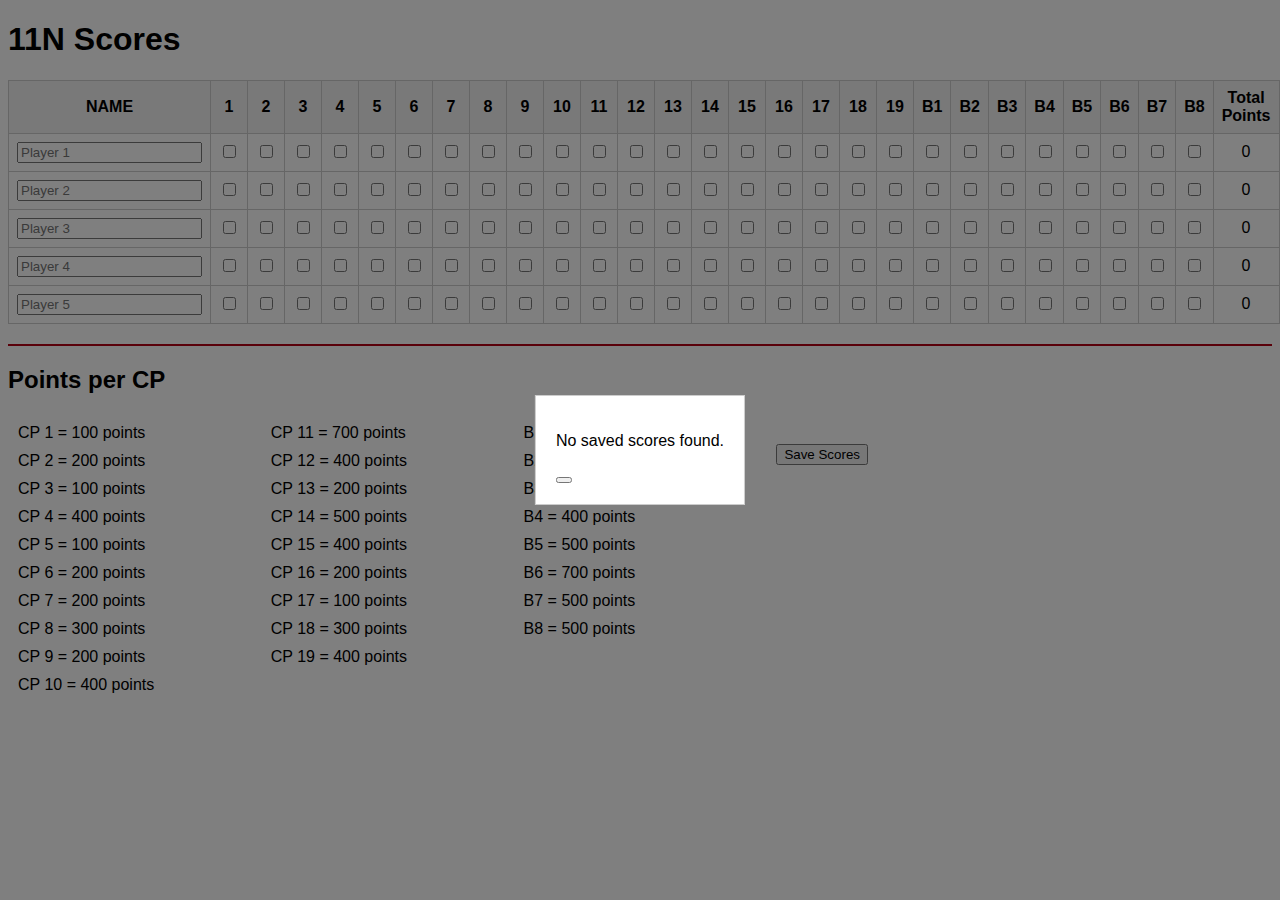
==== 11N-Score-Sheet.html @ bc739979 "initial commit" ====
<!DOCTYPE html>
<html lang="en">
<head>
    <meta charset="UTF-8">
    <meta name="viewport" content="width=device-width, initial-scale=1.0">
    <title>11N Score Sheet</title>

    <link rel="preconnect" href="https://fonts.googleapis.com">
    <link rel="preconnect" href="https://fonts.gstatic.com" crossorigin>
    <link href="https://fonts.googleapis.com/css2?family=Inter:ital,opsz,wght@0,14..32,100..900;1,14..32,100..900&family=Space+Grotesk:wght@300..700&display=swap" rel="stylesheet">
    <link rel="stylesheet" href="main.css">
    <style>
        
    </style>
</head>
<body>
    <div id="modal" style="display:none; position:fixed; top:50%; left:50%; transform:translate(-50%, -50%); background:#fff; border:1px solid #ccc; padding:20px; z-index:1000;">
        <p id="modal-message"></p>
        <button onclick="closeModal()"></button>
    </div>
    <div id="overlay" style="display:none; position:fixed; top:0; left:0; width:100%; height:100%; background:rgba(0,0,0,0.5); z-index:999;"></div>
<h1>11N Scores</h1>
<table>
    <thead>
        <tr>
            <th>NAME</th>
            <th>1</th>
            <th>2</th>
            <th>3</th>
            <th>4</th>
            <th>5</th>
            <th>6</th>
            <th>7</th>
            <th>8</th>
            <th>9</th>
            <th>10</th>
            <th>11</th>
            <th>12</th>
            <th>13</th>
            <th>14</th>
            <th>15</th>
            <th>16</th>
            <th>17</th>
            <th>18</th>
            <th>19</th>
            <th>B1</th>
            <th>B2</th>
            <th>B3</th>
            <th>B4</th>
            <th>B5</th>
            <th>B6</th>
            <th>B7</th>
            <th>B8</th>
            <th>Total Points</th>
        </tr>
    </thead>
    <tbody>
        <tr>
            <td><input type="text" class="player-name" placeholder="Player 1"></td>
            <td><input type="checkbox" onclick="calculateTotal(this, 100, 1)"></td>
            <td><input type="checkbox" onclick="calculateTotal(this, 200, 1)"></td>
            <td><input type="checkbox" onclick="calculateTotal(this, 100, 1)"></td>
            <td><input type="checkbox" onclick="calculateTotal(this, 400, 1)"></td>
            <td><input type="checkbox" onclick="calculateTotal(this, 100, 1)"></td>
            <td><input type="checkbox" onclick="calculateTotal(this, 200, 1)"></td>
            <td><input type="checkbox" onclick="calculateTotal(this, 200, 1)"></td>
            <td><input type="checkbox" onclick="calculateTotal(this, 300, 1)"></td>
            <td><input type="checkbox" onclick="calculateTotal(this, 200, 1)"></td>
            <td><input type="checkbox" onclick="calculateTotal(this, 400, 1)"></td>
            <td><input type="checkbox" onclick="calculateTotal(this, 700, 1)"></td>
            <td><input type="checkbox" onclick="calculateTotal(this, 400, 1)"></td>
            <td><input type="checkbox" onclick="calculateTotal(this, 200, 1)"></td>
            <td><input type="checkbox" onclick="calculateTotal(this, 500, 1)"></td>
            <td><input type="checkbox" onclick="calculateTotal(this, 400, 1)"></td>
            <td><input type="checkbox" onclick="calculateTotal(this, 200, 1)"></td>
            <td><input type="checkbox" onclick="calculateTotal(this, 100, 1)"></td>
            <td><input type="checkbox" onclick="calculateTotal(this, 300, 1)"></td>
            <td><input type="checkbox" onclick="calculateTotal(this, 400, 1)"></td>
            <td><input type="checkbox" onclick="calculateTotal(this, 300, 1)"></td>
            <td><input type="checkbox" onclick="calculateTotal(this, 500, 1)"></td>
            <td><input type="checkbox" onclick="calculateTotal(this, 500, 1)"></td>
            <td><input type="checkbox" onclick="calculateTotal(this, 400, 1)"></td>
            <td><input type="checkbox" onclick="calculateTotal(this, 500, 1)"></td>
            <td><input type="checkbox" onclick="calculateTotal(this, 700, 1)"></td>
            <td><input type="checkbox" onclick="calculateTotal(this, 500, 1)"></td>
            <td><input type="checkbox" onclick="calculateTotal(this, 500, 1)"></td>
            <td class="total" id="total-1">0</td>
        </tr>
        <tr>
            <td><input type="text"  class="player-name"placeholder="Player 2"></td>
            <td><input type="checkbox" onclick="calculateTotal(this, 100, 2)"></td>
            <td><input type="checkbox" onclick="calculateTotal(this, 200, 2)"></td>
            <td><input type="checkbox" onclick="calculateTotal(this, 100, 2)"></td>
            <td><input type="checkbox" onclick="calculateTotal(this, 400, 2)"></td>
            <td><input type="checkbox" onclick="calculateTotal(this, 100, 2)"></td>
            <td><input type="checkbox" onclick="calculateTotal(this, 200, 2)"></td>
            <td><input type="checkbox" onclick="calculateTotal(this, 200, 2)"></td>
            <td><input type="checkbox" onclick="calculateTotal(this, 300, 2)"></td>
            <td><input type="checkbox" onclick="calculateTotal(this, 200, 2)"></td>
            <td><input type="checkbox" onclick="calculateTotal(this, 400, 2)"></td>
            <td><input type="checkbox" onclick="calculateTotal(this, 700, 2)"></td>
            <td><input type="checkbox" onclick="calculateTotal(this, 400, 2)"></td>
            <td><input type="checkbox" onclick="calculateTotal(this, 200, 2)"></td>
            <td><input type="checkbox" onclick="calculateTotal(this, 500, 2)"></td>
            <td><input type="checkbox" onclick="calculateTotal(this, 400, 2)"></td>
            <td><input type="checkbox" onclick="calculateTotal(this, 200, 2)"></td>
            <td><input type="checkbox" onclick="calculateTotal(this, 100, 2)"></td>
            <td><input type="checkbox" onclick="calculateTotal(this, 300, 2)"></td>
            <td><input type="checkbox" onclick="calculateTotal(this, 400, 2)"></td>
            <td><input type="checkbox" onclick="calculateTotal(this, 300, 2)"></td>
            <td><input type="checkbox" onclick="calculateTotal(this, 500, 2)"></td>
            <td><input type="checkbox" onclick="calculateTotal(this, 500, 2)"></td>
            <td><input type="checkbox" onclick="calculateTotal(this, 400, 2)"></td>
            <td><input type="checkbox" onclick="calculateTotal(this, 500, 2)"></td>
            <td><input type="checkbox" onclick="calculateTotal(this, 700, 2)"></td>
            <td><input type="checkbox" onclick="calculateTotal(this, 500, 2)"></td>
            <td><input type="checkbox" onclick="calculateTotal(this, 500, 2)"></td>
            <td class="total" id="total-2">0</td>
        </tr>
        <tr>
            <td><input type="text"  class="player-name"placeholder="Player 3"></td>
            <td><input type="checkbox" onclick="calculateTotal(this, 100, 3)"></td>
            <td><input type="checkbox" onclick="calculateTotal(this, 200, 3)"></td>
            <td><input type="checkbox" onclick="calculateTotal(this, 100, 3)"></td>
            <td><input type="checkbox" onclick="calculateTotal(this, 400, 3)"></td>
            <td><input type="checkbox" onclick="calculateTotal(this, 100, 3)"></td>
            <td><input type="checkbox" onclick="calculateTotal(this, 200, 3)"></td>
            <td><input type="checkbox" onclick="calculateTotal(this, 200, 3)"></td>
            <td><input type="checkbox" onclick="calculateTotal(this, 300, 3)"></td>
            <td><input type="checkbox" onclick="calculateTotal(this, 200, 3)"></td>
            <td><input type="checkbox" onclick="calculateTotal(this, 400, 3)"></td>
            <td><input type="checkbox" onclick="calculateTotal(this, 700, 3)"></td>
            <td><input type="checkbox" onclick="calculateTotal(this, 400, 3)"></td>
            <td><input type="checkbox" onclick="calculateTotal(this, 200, 3)"></td>
            <td><input type="checkbox" onclick="calculateTotal(this, 500, 3)"></td>
            <td><input type="checkbox" onclick="calculateTotal(this, 400, 3)"></td>
            <td><input type="checkbox" onclick="calculateTotal(this, 200, 3)"></td>
            <td><input type="checkbox" onclick="calculateTotal(this, 100, 3)"></td>
            <td><input type="checkbox" onclick="calculateTotal(this, 300, 3)"></td>
            <td><input type="checkbox" onclick="calculateTotal(this, 400, 3)"></td>
            <td><input type="checkbox" onclick="calculateTotal(this, 300, 3)"></td>
            <td><input type="checkbox" onclick="calculateTotal(this, 500, 3)"></td>
            <td><input type="checkbox" onclick="calculateTotal(this, 500, 3)"></td>
            <td><input type="checkbox" onclick="calculateTotal(this, 400, 3)"></td>
            <td><input type="checkbox" onclick="calculateTotal(this, 500, 3)"></td>
            <td><input type="checkbox" onclick="calculateTotal(this, 700, 3)"></td>
            <td><input type="checkbox" onclick="calculateTotal(this, 500, 3)"></td>
            <td><input type="checkbox" onclick="calculateTotal(this, 500, 3)"></td>
            <td class="total" id="total-3">0</td>
        </tr>
        <tr>
            <td><input type="text"  class="player-name"placeholder="Player 4"></td>
            <td><input type="checkbox" onclick="calculateTotal(this, 100, 4)"></td>
            <td><input type="checkbox" onclick="calculateTotal(this, 200, 4)"></td>
            <td><input type="checkbox" onclick="calculateTotal(this, 100, 4)"></td>
            <td><input type="checkbox" onclick="calculateTotal(this, 400, 4)"></td>
            <td><input type="checkbox" onclick="calculateTotal(this, 100, 4)"></td>
            <td><input type="checkbox" onclick="calculateTotal(this, 200, 4)"></td>
            <td><input type="checkbox" onclick="calculateTotal(this, 200, 4)"></td>
            <td><input type="checkbox" onclick="calculateTotal(this, 300, 4)"></td>
            <td><input type="checkbox" onclick="calculateTotal(this, 200, 4)"></td>
            <td><input type="checkbox" onclick="calculateTotal(this, 400, 4)"></td>
            <td><input type="checkbox" onclick="calculateTotal(this, 700, 4)"></td>
            <td><input type="checkbox" onclick="calculateTotal(this, 400, 4)"></td>
            <td><input type="checkbox" onclick="calculateTotal(this, 200, 4)"></td>
            <td><input type="checkbox" onclick="calculateTotal(this, 500, 4)"></td>
            <td><input type="checkbox" onclick="calculateTotal(this, 400, 4)"></td>
            <td><input type="checkbox" onclick="calculateTotal(this, 200, 4)"></td>
            <td><input type="checkbox" onclick="calculateTotal(this, 100, 4)"></td>
            <td><input type="checkbox" onclick="calculateTotal(this, 300, 4)"></td>
            <td><input type="checkbox" onclick="calculateTotal(this, 400, 4)"></td>
            <td><input type="checkbox" onclick="calculateTotal(this, 300, 4)"></td>
            <td><input type="checkbox" onclick="calculateTotal(this, 500, 4)"></td>
            <td><input type="checkbox" onclick="calculateTotal(this, 500, 4)"></td>
            <td><input type="checkbox" onclick="calculateTotal(this, 400, 4)"></td>
            <td><input type="checkbox" onclick="calculateTotal(this, 500, 4)"></td>
            <td><input type="checkbox" onclick="calculateTotal(this, 700, 4)"></td>
            <td><input type="checkbox" onclick="calculateTotal(this, 500, 4)"></td>
            <td><input type="checkbox" onclick="calculateTotal(this, 500, 4)"></td>
            <td class="total" id="total-4">0</td>
        </tr>
        <tr>
            <td><input type="text"  class="player-name"placeholder="Player 5"></td>
            <td><input type="checkbox" onclick="calculateTotal(this, 100, 5)"></td>
            <td><input type="checkbox" onclick="calculateTotal(this, 200, 5)"></td>
            <td><input type="checkbox" onclick="calculateTotal(this, 100, 5)"></td>
            <td><input type="checkbox" onclick="calculateTotal(this, 400, 5)"></td>
            <td><input type="checkbox" onclick="calculateTotal(this, 100, 5)"></td>
            <td><input type="checkbox" onclick="calculateTotal(this, 200, 5)"></td>
            <td><input type="checkbox" onclick="calculateTotal(this, 200, 5)"></td>
            <td><input type="checkbox" onclick="calculateTotal(this, 300, 5)"></td>
            <td><input type="checkbox" onclick="calculateTotal(this, 200, 5)"></td>
            <td><input type="checkbox" onclick="calculateTotal(this, 400, 5)"></td>
            <td><input type="checkbox" onclick="calculateTotal(this, 700, 5)"></td>
            <td><input type="checkbox" onclick="calculateTotal(this, 400, 5)"></td>
            <td><input type="checkbox" onclick="calculateTotal(this, 200, 5)"></td>
            <td><input type="checkbox" onclick="calculateTotal(this, 500, 5)"></td>
            <td><input type="checkbox" onclick="calculateTotal(this, 400, 5)"></td>
            <td><input type="checkbox" onclick="calculateTotal(this, 200, 5)"></td>
            <td><input type="checkbox" onclick="calculateTotal(this, 100, 5)"></td>
            <td><input type="checkbox" onclick="calculateTotal(this, 300, 5)"></td>
            <td><input type="checkbox" onclick="calculateTotal(this, 400, 5)"></td>
            <td><input type="checkbox" onclick="calculateTotal(this, 300, 5)"></td>
            <td><input type="checkbox" onclick="calculateTotal(this, 500, 5)"></td>
            <td><input type="checkbox" onclick="calculateTotal(this, 500, 5)"></td>
            <td><input type="checkbox" onclick="calculateTotal(this, 400, 5)"></td>
            <td><input type="checkbox" onclick="calculateTotal(this, 500, 5)"></td>
            <td><input type="checkbox" onclick="calculateTotal(this, 700, 5)"></td>
            <td><input type="checkbox" onclick="calculateTotal(this, 500, 5)"></td>
            <td><input type="checkbox" onclick="calculateTotal(this, 500, 5)"></td>
            <td class="total" id="total-5">0</td>
        </tr>
    </tbody>
</table>
<hr>
<section>
<h2>Points per CP</h2>
    <div class="container">
        <div class="column">
            <div class="cp-item">CP 1 = 100 points</div>
            <div class="cp-item">CP 2 = 200 points</div>
            <div class="cp-item">CP 3 = 100 points</div>
            <div class="cp-item">CP 4 = 400 points</div>
            <div class="cp-item">CP 5 = 100 points</div>
            <div class="cp-item">CP 6 = 200 points</div>
            <div class="cp-item">CP 7 = 200 points</div>
            <div class="cp-item">CP 8 = 300 points</div>
            <div class="cp-item">CP 9 = 200 points</div>
            <div class="cp-item">CP 10 = 400 points</div>
        </div>
        <div class="column">
            <div class="cp-item">CP 11 = 700 points</div>
            <div class="cp-item">CP 12 = 400 points</div>
            <div class="cp-item">CP 13 = 200 points</div>
            <div class="cp-item">CP 14 = 500 points</div>
            <div class="cp-item">CP 15 = 400 points</div>
            <div class="cp-item">CP 16 = 200 points</div>
            <div class="cp-item">CP 17 = 100 points</div>
            <div class="cp-item">CP 18 = 300 points</div>
            <div class="cp-item">CP 19 = 400 points</div>
        </div>
        <div class="column">
            <div class="cp-item">B1 = 300 points</div>
            <div class="cp-item">B2 = 500 points</div>
            <div class="cp-item">B3 = 500 points</div>
            <div class="cp-item">B4 = 400 points</div>
            <div class="cp-item">B5 = 500 points</div>
            <div class="cp-item">B6 = 700 points</div>
            <div class="cp-item">B7 = 500 points</div>
            <div class="cp-item">B8 = 500 points</div>
        </div>
        <div class="column">
        <button id="saveBtn" onclick="saveScores()">Save Scores</button>
        </div>
    </div>
</section>

<script>
    function calculateTotal(checkbox, points, player) {
        const totalCell = document.getElementById(`total-${player}`);
        let currentTotal = parseInt(totalCell.innerText);

        if (checkbox.checked) {
            currentTotal += points;
        } else {
            currentTotal -= points;
        }

        totalCell.innerText = currentTotal;
    }
    
    function saveScores() {
    const confirmSave = confirm("Do you want to save the scores?");

    if (confirmSave) {
        const players = [];
        const rows = document.querySelectorAll('tbody tr');

        rows.forEach(row => {
            const playerName = row.querySelector('.player-name').value;
            const totalPoints = row.querySelector('.total').innerText;
            const checkboxes = row.querySelectorAll('input[type="checkbox"]');
            const checkedCPs = Array.from(checkboxes).map(cb => cb.checked);

            players.push({
                name: playerName,
                total: totalPoints,
                checks: checkedCPs
            });
        });

        localStorage.setItem('orienteeringScores', JSON.stringify(players));
        showModal('Save Successful!');
    } else {
        showModal('Save Canceled!');
    }
}

function loadScores() {
    const players = JSON.parse(localStorage.getItem('orienteeringScores'));
    
    if (players) {
        const rows = document.querySelectorAll('tbody tr');

        rows.forEach((row, index) => {
            const player = players[index];
            if (player) {
                row.querySelector('.player-name').value = player.name;
                const totalCell = row.querySelector('.total');

                // Reset to 0 then recalculate
                let totalPoints = 0;

                const checkboxes = row.querySelectorAll('input[type="checkbox"]');
                checkboxes.forEach((checkbox, cbIndex) => {
                    checkbox.checked = player.checks[cbIndex];
                    if (checkbox.checked) {
                        const pointsArray = [100, 200, 100, 400, 100, 200, 200, 300, 200, 400, 700, 400, 200, 500, 400, 200, 100, 300, 400];
                        totalPoints += pointsArray[cbIndex]; // Add corresponding points
                    }
                });

                totalCell.innerText = totalPoints;
            }
        });
        
        showModal('Scores loaded!');
    } else {
        showModal('No saved scores found.'); 
    }
}

function showModal(message) {
    document.getElementById('modal-message').innerText = message; 
    document.getElementById('modal').style.display = 'block';
    document.getElementById('overlay').style.display = 'block';


    setTimeout(closeModal, 900);
}

function closeModal() {
    document.getElementById('modal').style.display = 'none';
    document.getElementById('overlay').style.display = 'none';
}
document.addEventListener('DOMContentLoaded', loadScores);
    </script>

</body>
</html>
---- main.css ----
html {
    font-family: sans-serif;
    font-size: 16px;
}

table {
    width: 100%;
    border-collapse: collapse;
}

th, td {
    border: 1px solid #ccc;
    padding: 8px;
    text-align: center;
}

th {
    background-color: #f2f2f2;
}

hr {
    border: none;
    height: 2px; 
    background-color: #b50314; 
    margin: 20px 0; 
}
section {
    padding: 0px;
}

.container { display: flex; }
.column { width: 20%; padding: 10px; box-sizing: border-box; }
.cp-item { margin-bottom: 10px; 

}

#saveBtn {
    margin-top: 20px;
}
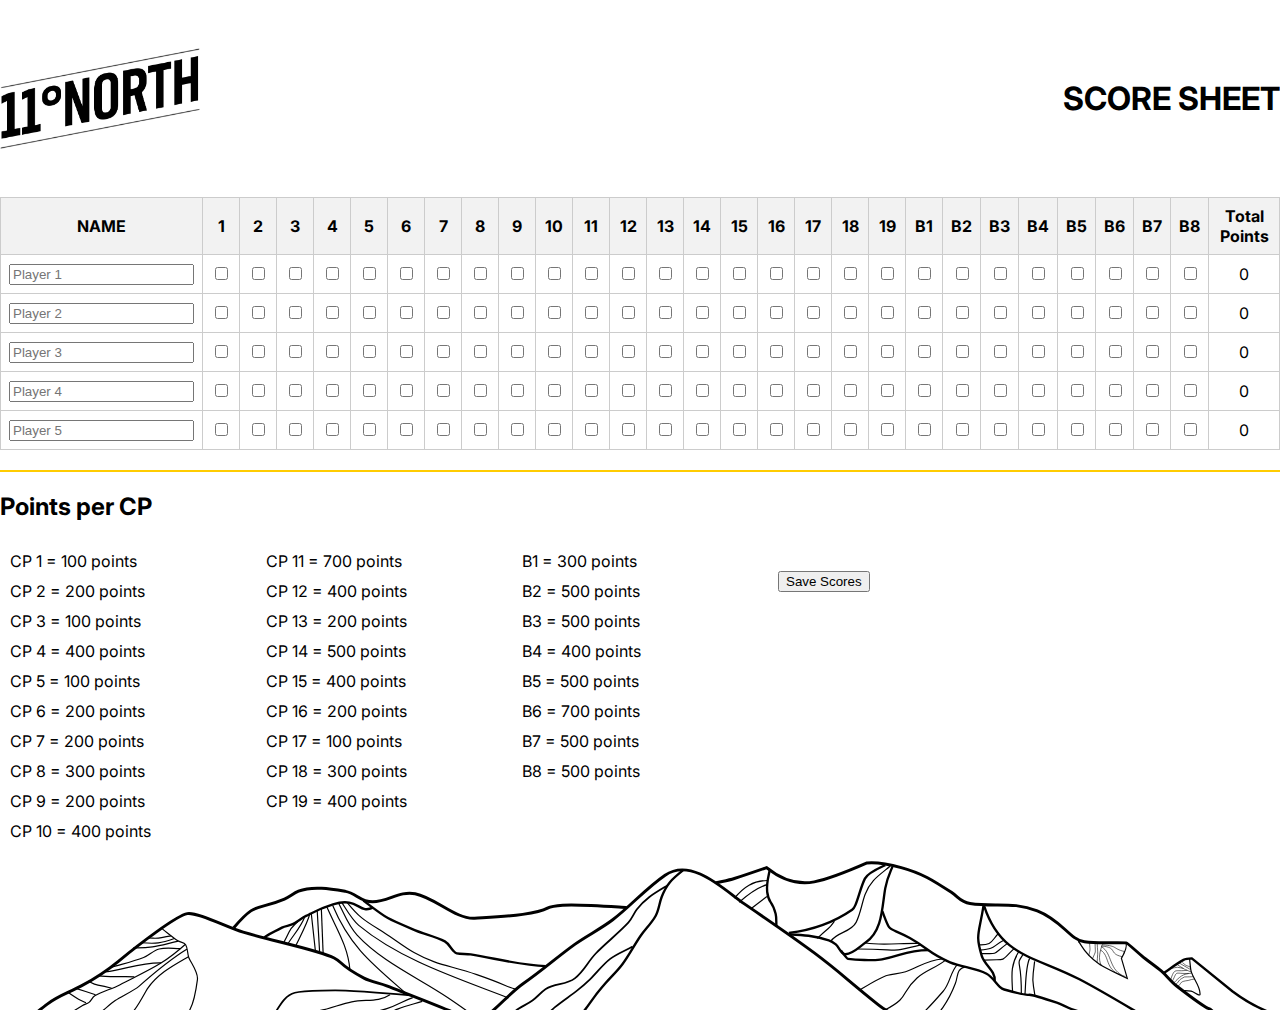
==== commit c2f3819c: "adding directory hierarchy and images" ====
--- a/11N-Score-Sheet.html
+++ b/11N-Score-Sheet.html
@@ -14,248 +14,265 @@
     </style>
 </head>
 <body>
-    <div id="modal" style="display:none; position:fixed; top:50%; left:50%; transform:translate(-50%, -50%); background:#fff; border:1px solid #ccc; padding:20px; z-index:1000;">
-        <p id="modal-message"></p>
-        <button onclick="closeModal()"></button>
-    </div>
-    <div id="overlay" style="display:none; position:fixed; top:0; left:0; width:100%; height:100%; background:rgba(0,0,0,0.5); z-index:999;"></div>
-<h1>11N Scores</h1>
-<table>
-    <thead>
-        <tr>
-            <th>NAME</th>
-            <th>1</th>
-            <th>2</th>
-            <th>3</th>
-            <th>4</th>
-            <th>5</th>
-            <th>6</th>
-            <th>7</th>
-            <th>8</th>
-            <th>9</th>
-            <th>10</th>
-            <th>11</th>
-            <th>12</th>
-            <th>13</th>
-            <th>14</th>
-            <th>15</th>
-            <th>16</th>
-            <th>17</th>
-            <th>18</th>
-            <th>19</th>
-            <th>B1</th>
-            <th>B2</th>
-            <th>B3</th>
-            <th>B4</th>
-            <th>B5</th>
-            <th>B6</th>
-            <th>B7</th>
-            <th>B8</th>
-            <th>Total Points</th>
-        </tr>
-    </thead>
-    <tbody>
-        <tr>
-            <td><input type="text" class="player-name" placeholder="Player 1"></td>
-            <td><input type="checkbox" onclick="calculateTotal(this, 100, 1)"></td>
-            <td><input type="checkbox" onclick="calculateTotal(this, 200, 1)"></td>
-            <td><input type="checkbox" onclick="calculateTotal(this, 100, 1)"></td>
-            <td><input type="checkbox" onclick="calculateTotal(this, 400, 1)"></td>
-            <td><input type="checkbox" onclick="calculateTotal(this, 100, 1)"></td>
-            <td><input type="checkbox" onclick="calculateTotal(this, 200, 1)"></td>
-            <td><input type="checkbox" onclick="calculateTotal(this, 200, 1)"></td>
-            <td><input type="checkbox" onclick="calculateTotal(this, 300, 1)"></td>
-            <td><input type="checkbox" onclick="calculateTotal(this, 200, 1)"></td>
-            <td><input type="checkbox" onclick="calculateTotal(this, 400, 1)"></td>
-            <td><input type="checkbox" onclick="calculateTotal(this, 700, 1)"></td>
-            <td><input type="checkbox" onclick="calculateTotal(this, 400, 1)"></td>
-            <td><input type="checkbox" onclick="calculateTotal(this, 200, 1)"></td>
-            <td><input type="checkbox" onclick="calculateTotal(this, 500, 1)"></td>
-            <td><input type="checkbox" onclick="calculateTotal(this, 400, 1)"></td>
-            <td><input type="checkbox" onclick="calculateTotal(this, 200, 1)"></td>
-            <td><input type="checkbox" onclick="calculateTotal(this, 100, 1)"></td>
-            <td><input type="checkbox" onclick="calculateTotal(this, 300, 1)"></td>
-            <td><input type="checkbox" onclick="calculateTotal(this, 400, 1)"></td>
-            <td><input type="checkbox" onclick="calculateTotal(this, 300, 1)"></td>
-            <td><input type="checkbox" onclick="calculateTotal(this, 500, 1)"></td>
-            <td><input type="checkbox" onclick="calculateTotal(this, 500, 1)"></td>
-            <td><input type="checkbox" onclick="calculateTotal(this, 400, 1)"></td>
-            <td><input type="checkbox" onclick="calculateTotal(this, 500, 1)"></td>
-            <td><input type="checkbox" onclick="calculateTotal(this, 700, 1)"></td>
-            <td><input type="checkbox" onclick="calculateTotal(this, 500, 1)"></td>
-            <td><input type="checkbox" onclick="calculateTotal(this, 500, 1)"></td>
-            <td class="total" id="total-1">0</td>
-        </tr>
-        <tr>
-            <td><input type="text"  class="player-name"placeholder="Player 2"></td>
-            <td><input type="checkbox" onclick="calculateTotal(this, 100, 2)"></td>
-            <td><input type="checkbox" onclick="calculateTotal(this, 200, 2)"></td>
-            <td><input type="checkbox" onclick="calculateTotal(this, 100, 2)"></td>
-            <td><input type="checkbox" onclick="calculateTotal(this, 400, 2)"></td>
-            <td><input type="checkbox" onclick="calculateTotal(this, 100, 2)"></td>
-            <td><input type="checkbox" onclick="calculateTotal(this, 200, 2)"></td>
-            <td><input type="checkbox" onclick="calculateTotal(this, 200, 2)"></td>
-            <td><input type="checkbox" onclick="calculateTotal(this, 300, 2)"></td>
-            <td><input type="checkbox" onclick="calculateTotal(this, 200, 2)"></td>
-            <td><input type="checkbox" onclick="calculateTotal(this, 400, 2)"></td>
-            <td><input type="checkbox" onclick="calculateTotal(this, 700, 2)"></td>
-            <td><input type="checkbox" onclick="calculateTotal(this, 400, 2)"></td>
-            <td><input type="checkbox" onclick="calculateTotal(this, 200, 2)"></td>
-            <td><input type="checkbox" onclick="calculateTotal(this, 500, 2)"></td>
-            <td><input type="checkbox" onclick="calculateTotal(this, 400, 2)"></td>
-            <td><input type="checkbox" onclick="calculateTotal(this, 200, 2)"></td>
-            <td><input type="checkbox" onclick="calculateTotal(this, 100, 2)"></td>
-            <td><input type="checkbox" onclick="calculateTotal(this, 300, 2)"></td>
-            <td><input type="checkbox" onclick="calculateTotal(this, 400, 2)"></td>
-            <td><input type="checkbox" onclick="calculateTotal(this, 300, 2)"></td>
-            <td><input type="checkbox" onclick="calculateTotal(this, 500, 2)"></td>
-            <td><input type="checkbox" onclick="calculateTotal(this, 500, 2)"></td>
-            <td><input type="checkbox" onclick="calculateTotal(this, 400, 2)"></td>
-            <td><input type="checkbox" onclick="calculateTotal(this, 500, 2)"></td>
-            <td><input type="checkbox" onclick="calculateTotal(this, 700, 2)"></td>
-            <td><input type="checkbox" onclick="calculateTotal(this, 500, 2)"></td>
-            <td><input type="checkbox" onclick="calculateTotal(this, 500, 2)"></td>
-            <td class="total" id="total-2">0</td>
-        </tr>
-        <tr>
-            <td><input type="text"  class="player-name"placeholder="Player 3"></td>
-            <td><input type="checkbox" onclick="calculateTotal(this, 100, 3)"></td>
-            <td><input type="checkbox" onclick="calculateTotal(this, 200, 3)"></td>
-            <td><input type="checkbox" onclick="calculateTotal(this, 100, 3)"></td>
-            <td><input type="checkbox" onclick="calculateTotal(this, 400, 3)"></td>
-            <td><input type="checkbox" onclick="calculateTotal(this, 100, 3)"></td>
-            <td><input type="checkbox" onclick="calculateTotal(this, 200, 3)"></td>
-            <td><input type="checkbox" onclick="calculateTotal(this, 200, 3)"></td>
-            <td><input type="checkbox" onclick="calculateTotal(this, 300, 3)"></td>
-            <td><input type="checkbox" onclick="calculateTotal(this, 200, 3)"></td>
-            <td><input type="checkbox" onclick="calculateTotal(this, 400, 3)"></td>
-            <td><input type="checkbox" onclick="calculateTotal(this, 700, 3)"></td>
-            <td><input type="checkbox" onclick="calculateTotal(this, 400, 3)"></td>
-            <td><input type="checkbox" onclick="calculateTotal(this, 200, 3)"></td>
-            <td><input type="checkbox" onclick="calculateTotal(this, 500, 3)"></td>
-            <td><input type="checkbox" onclick="calculateTotal(this, 400, 3)"></td>
-            <td><input type="checkbox" onclick="calculateTotal(this, 200, 3)"></td>
-            <td><input type="checkbox" onclick="calculateTotal(this, 100, 3)"></td>
-            <td><input type="checkbox" onclick="calculateTotal(this, 300, 3)"></td>
-            <td><input type="checkbox" onclick="calculateTotal(this, 400, 3)"></td>
-            <td><input type="checkbox" onclick="calculateTotal(this, 300, 3)"></td>
-            <td><input type="checkbox" onclick="calculateTotal(this, 500, 3)"></td>
-            <td><input type="checkbox" onclick="calculateTotal(this, 500, 3)"></td>
-            <td><input type="checkbox" onclick="calculateTotal(this, 400, 3)"></td>
-            <td><input type="checkbox" onclick="calculateTotal(this, 500, 3)"></td>
-            <td><input type="checkbox" onclick="calculateTotal(this, 700, 3)"></td>
-            <td><input type="checkbox" onclick="calculateTotal(this, 500, 3)"></td>
-            <td><input type="checkbox" onclick="calculateTotal(this, 500, 3)"></td>
-            <td class="total" id="total-3">0</td>
-        </tr>
-        <tr>
-            <td><input type="text"  class="player-name"placeholder="Player 4"></td>
-            <td><input type="checkbox" onclick="calculateTotal(this, 100, 4)"></td>
-            <td><input type="checkbox" onclick="calculateTotal(this, 200, 4)"></td>
-            <td><input type="checkbox" onclick="calculateTotal(this, 100, 4)"></td>
-            <td><input type="checkbox" onclick="calculateTotal(this, 400, 4)"></td>
-            <td><input type="checkbox" onclick="calculateTotal(this, 100, 4)"></td>
-            <td><input type="checkbox" onclick="calculateTotal(this, 200, 4)"></td>
-            <td><input type="checkbox" onclick="calculateTotal(this, 200, 4)"></td>
-            <td><input type="checkbox" onclick="calculateTotal(this, 300, 4)"></td>
-            <td><input type="checkbox" onclick="calculateTotal(this, 200, 4)"></td>
-            <td><input type="checkbox" onclick="calculateTotal(this, 400, 4)"></td>
-            <td><input type="checkbox" onclick="calculateTotal(this, 700, 4)"></td>
-            <td><input type="checkbox" onclick="calculateTotal(this, 400, 4)"></td>
-            <td><input type="checkbox" onclick="calculateTotal(this, 200, 4)"></td>
-            <td><input type="checkbox" onclick="calculateTotal(this, 500, 4)"></td>
-            <td><input type="checkbox" onclick="calculateTotal(this, 400, 4)"></td>
-            <td><input type="checkbox" onclick="calculateTotal(this, 200, 4)"></td>
-            <td><input type="checkbox" onclick="calculateTotal(this, 100, 4)"></td>
-            <td><input type="checkbox" onclick="calculateTotal(this, 300, 4)"></td>
-            <td><input type="checkbox" onclick="calculateTotal(this, 400, 4)"></td>
-            <td><input type="checkbox" onclick="calculateTotal(this, 300, 4)"></td>
-            <td><input type="checkbox" onclick="calculateTotal(this, 500, 4)"></td>
-            <td><input type="checkbox" onclick="calculateTotal(this, 500, 4)"></td>
-            <td><input type="checkbox" onclick="calculateTotal(this, 400, 4)"></td>
-            <td><input type="checkbox" onclick="calculateTotal(this, 500, 4)"></td>
-            <td><input type="checkbox" onclick="calculateTotal(this, 700, 4)"></td>
-            <td><input type="checkbox" onclick="calculateTotal(this, 500, 4)"></td>
-            <td><input type="checkbox" onclick="calculateTotal(this, 500, 4)"></td>
-            <td class="total" id="total-4">0</td>
-        </tr>
-        <tr>
-            <td><input type="text"  class="player-name"placeholder="Player 5"></td>
-            <td><input type="checkbox" onclick="calculateTotal(this, 100, 5)"></td>
-            <td><input type="checkbox" onclick="calculateTotal(this, 200, 5)"></td>
-            <td><input type="checkbox" onclick="calculateTotal(this, 100, 5)"></td>
-            <td><input type="checkbox" onclick="calculateTotal(this, 400, 5)"></td>
-            <td><input type="checkbox" onclick="calculateTotal(this, 100, 5)"></td>
-            <td><input type="checkbox" onclick="calculateTotal(this, 200, 5)"></td>
-            <td><input type="checkbox" onclick="calculateTotal(this, 200, 5)"></td>
-            <td><input type="checkbox" onclick="calculateTotal(this, 300, 5)"></td>
-            <td><input type="checkbox" onclick="calculateTotal(this, 200, 5)"></td>
-            <td><input type="checkbox" onclick="calculateTotal(this, 400, 5)"></td>
-            <td><input type="checkbox" onclick="calculateTotal(this, 700, 5)"></td>
-            <td><input type="checkbox" onclick="calculateTotal(this, 400, 5)"></td>
-            <td><input type="checkbox" onclick="calculateTotal(this, 200, 5)"></td>
-            <td><input type="checkbox" onclick="calculateTotal(this, 500, 5)"></td>
-            <td><input type="checkbox" onclick="calculateTotal(this, 400, 5)"></td>
-            <td><input type="checkbox" onclick="calculateTotal(this, 200, 5)"></td>
-            <td><input type="checkbox" onclick="calculateTotal(this, 100, 5)"></td>
-            <td><input type="checkbox" onclick="calculateTotal(this, 300, 5)"></td>
-            <td><input type="checkbox" onclick="calculateTotal(this, 400, 5)"></td>
-            <td><input type="checkbox" onclick="calculateTotal(this, 300, 5)"></td>
-            <td><input type="checkbox" onclick="calculateTotal(this, 500, 5)"></td>
-            <td><input type="checkbox" onclick="calculateTotal(this, 500, 5)"></td>
-            <td><input type="checkbox" onclick="calculateTotal(this, 400, 5)"></td>
-            <td><input type="checkbox" onclick="calculateTotal(this, 500, 5)"></td>
-            <td><input type="checkbox" onclick="calculateTotal(this, 700, 5)"></td>
-            <td><input type="checkbox" onclick="calculateTotal(this, 500, 5)"></td>
-            <td><input type="checkbox" onclick="calculateTotal(this, 500, 5)"></td>
-            <td class="total" id="total-5">0</td>
-        </tr>
-    </tbody>
-</table>
-<hr>
-<section>
-<h2>Points per CP</h2>
-    <div class="container">
-        <div class="column">
-            <div class="cp-item">CP 1 = 100 points</div>
-            <div class="cp-item">CP 2 = 200 points</div>
-            <div class="cp-item">CP 3 = 100 points</div>
-            <div class="cp-item">CP 4 = 400 points</div>
-            <div class="cp-item">CP 5 = 100 points</div>
-            <div class="cp-item">CP 6 = 200 points</div>
-            <div class="cp-item">CP 7 = 200 points</div>
-            <div class="cp-item">CP 8 = 300 points</div>
-            <div class="cp-item">CP 9 = 200 points</div>
-            <div class="cp-item">CP 10 = 400 points</div>
+    <main>
+        <div id="modal-wrapper">
+            <div id="modal" style="display:none; position:fixed; top:50%; left:50%; transform:translate(-50%, -50%); background:#fff; border:1px solid #ccc; padding:20px; z-index:1000;">
+                <p id="modal-message"></p>
+                <button onclick="closeModal()"></button>
+            </div>
+            
+            <div id="overlay" style="display:none; position:fixed; top:0; left:0; width:100%; height:100%; background:rgba(0,0,0,0.5); z-index:999;"></div>
         </div>
-        <div class="column">
-            <div class="cp-item">CP 11 = 700 points</div>
-            <div class="cp-item">CP 12 = 400 points</div>
-            <div class="cp-item">CP 13 = 200 points</div>
-            <div class="cp-item">CP 14 = 500 points</div>
-            <div class="cp-item">CP 15 = 400 points</div>
-            <div class="cp-item">CP 16 = 200 points</div>
-            <div class="cp-item">CP 17 = 100 points</div>
-            <div class="cp-item">CP 18 = 300 points</div>
-            <div class="cp-item">CP 19 = 400 points</div>
-        </div>
-        <div class="column">
-            <div class="cp-item">B1 = 300 points</div>
-            <div class="cp-item">B2 = 500 points</div>
-            <div class="cp-item">B3 = 500 points</div>
-            <div class="cp-item">B4 = 400 points</div>
-            <div class="cp-item">B5 = 500 points</div>
-            <div class="cp-item">B6 = 700 points</div>
-            <div class="cp-item">B7 = 500 points</div>
-            <div class="cp-item">B8 = 500 points</div>
-        </div>
-        <div class="column">
-        <button id="saveBtn" onclick="saveScores()">Save Scores</button>
-        </div>
-    </div>
-</section>
-
-<script>
+
+        <!-- Site head -->
+        <header id="site-head">
+            <img id="logo" src="images/11N-text-logo.png" alt="11°North Logo">
+            <h1>SCORE SHEET</h1>
+        </header>
+        
+        <table>
+            <thead>
+                <tr>
+                    <th>NAME</th>
+                    <th>1</th>
+                    <th>2</th>
+                    <th>3</th>
+                    <th>4</th>
+                    <th>5</th>
+                    <th>6</th>
+                    <th>7</th>
+                    <th>8</th>
+                    <th>9</th>
+                    <th>10</th>
+                    <th>11</th>
+                    <th>12</th>
+                    <th>13</th>
+                    <th>14</th>
+                    <th>15</th>
+                    <th>16</th>
+                    <th>17</th>
+                    <th>18</th>
+                    <th>19</th>
+                    <th>B1</th>
+                    <th>B2</th>
+                    <th>B3</th>
+                    <th>B4</th>
+                    <th>B5</th>
+                    <th>B6</th>
+                    <th>B7</th>
+                    <th>B8</th>
+                    <th>Total Points</th>
+                </tr>
+            </thead>
+            <tbody>
+                <tr>
+                    <td><input type="text" class="player-name" placeholder="Player 1"></td>
+                    <td><input type="checkbox" onclick="calculateTotal(this, 100, 1)"></td>
+                    <td><input type="checkbox" onclick="calculateTotal(this, 200, 1)"></td>
+                    <td><input type="checkbox" onclick="calculateTotal(this, 100, 1)"></td>
+                    <td><input type="checkbox" onclick="calculateTotal(this, 400, 1)"></td>
+                    <td><input type="checkbox" onclick="calculateTotal(this, 100, 1)"></td>
+                    <td><input type="checkbox" onclick="calculateTotal(this, 200, 1)"></td>
+                    <td><input type="checkbox" onclick="calculateTotal(this, 200, 1)"></td>
+                    <td><input type="checkbox" onclick="calculateTotal(this, 300, 1)"></td>
+                    <td><input type="checkbox" onclick="calculateTotal(this, 200, 1)"></td>
+                    <td><input type="checkbox" onclick="calculateTotal(this, 400, 1)"></td>
+                    <td><input type="checkbox" onclick="calculateTotal(this, 700, 1)"></td>
+                    <td><input type="checkbox" onclick="calculateTotal(this, 400, 1)"></td>
+                    <td><input type="checkbox" onclick="calculateTotal(this, 200, 1)"></td>
+                    <td><input type="checkbox" onclick="calculateTotal(this, 500, 1)"></td>
+                    <td><input type="checkbox" onclick="calculateTotal(this, 400, 1)"></td>
+                    <td><input type="checkbox" onclick="calculateTotal(this, 200, 1)"></td>
+                    <td><input type="checkbox" onclick="calculateTotal(this, 100, 1)"></td>
+                    <td><input type="checkbox" onclick="calculateTotal(this, 300, 1)"></td>
+                    <td><input type="checkbox" onclick="calculateTotal(this, 400, 1)"></td>
+                    <td><input type="checkbox" onclick="calculateTotal(this, 300, 1)"></td>
+                    <td><input type="checkbox" onclick="calculateTotal(this, 500, 1)"></td>
+                    <td><input type="checkbox" onclick="calculateTotal(this, 500, 1)"></td>
+                    <td><input type="checkbox" onclick="calculateTotal(this, 400, 1)"></td>
+                    <td><input type="checkbox" onclick="calculateTotal(this, 500, 1)"></td>
+                    <td><input type="checkbox" onclick="calculateTotal(this, 700, 1)"></td>
+                    <td><input type="checkbox" onclick="calculateTotal(this, 500, 1)"></td>
+                    <td><input type="checkbox" onclick="calculateTotal(this, 500, 1)"></td>
+                    <td class="total" id="total-1">0</td>
+                </tr>
+                <tr>
+                    <td><input type="text"  class="player-name"placeholder="Player 2"></td>
+                    <td><input type="checkbox" onclick="calculateTotal(this, 100, 2)"></td>
+                    <td><input type="checkbox" onclick="calculateTotal(this, 200, 2)"></td>
+                    <td><input type="checkbox" onclick="calculateTotal(this, 100, 2)"></td>
+                    <td><input type="checkbox" onclick="calculateTotal(this, 400, 2)"></td>
+                    <td><input type="checkbox" onclick="calculateTotal(this, 100, 2)"></td>
+                    <td><input type="checkbox" onclick="calculateTotal(this, 200, 2)"></td>
+                    <td><input type="checkbox" onclick="calculateTotal(this, 200, 2)"></td>
+                    <td><input type="checkbox" onclick="calculateTotal(this, 300, 2)"></td>
+                    <td><input type="checkbox" onclick="calculateTotal(this, 200, 2)"></td>
+                    <td><input type="checkbox" onclick="calculateTotal(this, 400, 2)"></td>
+                    <td><input type="checkbox" onclick="calculateTotal(this, 700, 2)"></td>
+                    <td><input type="checkbox" onclick="calculateTotal(this, 400, 2)"></td>
+                    <td><input type="checkbox" onclick="calculateTotal(this, 200, 2)"></td>
+                    <td><input type="checkbox" onclick="calculateTotal(this, 500, 2)"></td>
+                    <td><input type="checkbox" onclick="calculateTotal(this, 400, 2)"></td>
+                    <td><input type="checkbox" onclick="calculateTotal(this, 200, 2)"></td>
+                    <td><input type="checkbox" onclick="calculateTotal(this, 100, 2)"></td>
+                    <td><input type="checkbox" onclick="calculateTotal(this, 300, 2)"></td>
+                    <td><input type="checkbox" onclick="calculateTotal(this, 400, 2)"></td>
+                    <td><input type="checkbox" onclick="calculateTotal(this, 300, 2)"></td>
+                    <td><input type="checkbox" onclick="calculateTotal(this, 500, 2)"></td>
+                    <td><input type="checkbox" onclick="calculateTotal(this, 500, 2)"></td>
+                    <td><input type="checkbox" onclick="calculateTotal(this, 400, 2)"></td>
+                    <td><input type="checkbox" onclick="calculateTotal(this, 500, 2)"></td>
+                    <td><input type="checkbox" onclick="calculateTotal(this, 700, 2)"></td>
+                    <td><input type="checkbox" onclick="calculateTotal(this, 500, 2)"></td>
+                    <td><input type="checkbox" onclick="calculateTotal(this, 500, 2)"></td>
+                    <td class="total" id="total-2">0</td>
+                </tr>
+                <tr>
+                    <td><input type="text"  class="player-name"placeholder="Player 3"></td>
+                    <td><input type="checkbox" onclick="calculateTotal(this, 100, 3)"></td>
+                    <td><input type="checkbox" onclick="calculateTotal(this, 200, 3)"></td>
+                    <td><input type="checkbox" onclick="calculateTotal(this, 100, 3)"></td>
+                    <td><input type="checkbox" onclick="calculateTotal(this, 400, 3)"></td>
+                    <td><input type="checkbox" onclick="calculateTotal(this, 100, 3)"></td>
+                    <td><input type="checkbox" onclick="calculateTotal(this, 200, 3)"></td>
+                    <td><input type="checkbox" onclick="calculateTotal(this, 200, 3)"></td>
+                    <td><input type="checkbox" onclick="calculateTotal(this, 300, 3)"></td>
+                    <td><input type="checkbox" onclick="calculateTotal(this, 200, 3)"></td>
+                    <td><input type="checkbox" onclick="calculateTotal(this, 400, 3)"></td>
+                    <td><input type="checkbox" onclick="calculateTotal(this, 700, 3)"></td>
+                    <td><input type="checkbox" onclick="calculateTotal(this, 400, 3)"></td>
+                    <td><input type="checkbox" onclick="calculateTotal(this, 200, 3)"></td>
+                    <td><input type="checkbox" onclick="calculateTotal(this, 500, 3)"></td>
+                    <td><input type="checkbox" onclick="calculateTotal(this, 400, 3)"></td>
+                    <td><input type="checkbox" onclick="calculateTotal(this, 200, 3)"></td>
+                    <td><input type="checkbox" onclick="calculateTotal(this, 100, 3)"></td>
+                    <td><input type="checkbox" onclick="calculateTotal(this, 300, 3)"></td>
+                    <td><input type="checkbox" onclick="calculateTotal(this, 400, 3)"></td>
+                    <td><input type="checkbox" onclick="calculateTotal(this, 300, 3)"></td>
+                    <td><input type="checkbox" onclick="calculateTotal(this, 500, 3)"></td>
+                    <td><input type="checkbox" onclick="calculateTotal(this, 500, 3)"></td>
+                    <td><input type="checkbox" onclick="calculateTotal(this, 400, 3)"></td>
+                    <td><input type="checkbox" onclick="calculateTotal(this, 500, 3)"></td>
+                    <td><input type="checkbox" onclick="calculateTotal(this, 700, 3)"></td>
+                    <td><input type="checkbox" onclick="calculateTotal(this, 500, 3)"></td>
+                    <td><input type="checkbox" onclick="calculateTotal(this, 500, 3)"></td>
+                    <td class="total" id="total-3">0</td>
+                </tr>
+                <tr>
+                    <td><input type="text"  class="player-name"placeholder="Player 4"></td>
+                    <td><input type="checkbox" onclick="calculateTotal(this, 100, 4)"></td>
+                    <td><input type="checkbox" onclick="calculateTotal(this, 200, 4)"></td>
+                    <td><input type="checkbox" onclick="calculateTotal(this, 100, 4)"></td>
+                    <td><input type="checkbox" onclick="calculateTotal(this, 400, 4)"></td>
+                    <td><input type="checkbox" onclick="calculateTotal(this, 100, 4)"></td>
+                    <td><input type="checkbox" onclick="calculateTotal(this, 200, 4)"></td>
+                    <td><input type="checkbox" onclick="calculateTotal(this, 200, 4)"></td>
+                    <td><input type="checkbox" onclick="calculateTotal(this, 300, 4)"></td>
+                    <td><input type="checkbox" onclick="calculateTotal(this, 200, 4)"></td>
+                    <td><input type="checkbox" onclick="calculateTotal(this, 400, 4)"></td>
+                    <td><input type="checkbox" onclick="calculateTotal(this, 700, 4)"></td>
+                    <td><input type="checkbox" onclick="calculateTotal(this, 400, 4)"></td>
+                    <td><input type="checkbox" onclick="calculateTotal(this, 200, 4)"></td>
+                    <td><input type="checkbox" onclick="calculateTotal(this, 500, 4)"></td>
+                    <td><input type="checkbox" onclick="calculateTotal(this, 400, 4)"></td>
+                    <td><input type="checkbox" onclick="calculateTotal(this, 200, 4)"></td>
+                    <td><input type="checkbox" onclick="calculateTotal(this, 100, 4)"></td>
+                    <td><input type="checkbox" onclick="calculateTotal(this, 300, 4)"></td>
+                    <td><input type="checkbox" onclick="calculateTotal(this, 400, 4)"></td>
+                    <td><input type="checkbox" onclick="calculateTotal(this, 300, 4)"></td>
+                    <td><input type="checkbox" onclick="calculateTotal(this, 500, 4)"></td>
+                    <td><input type="checkbox" onclick="calculateTotal(this, 500, 4)"></td>
+                    <td><input type="checkbox" onclick="calculateTotal(this, 400, 4)"></td>
+                    <td><input type="checkbox" onclick="calculateTotal(this, 500, 4)"></td>
+                    <td><input type="checkbox" onclick="calculateTotal(this, 700, 4)"></td>
+                    <td><input type="checkbox" onclick="calculateTotal(this, 500, 4)"></td>
+                    <td><input type="checkbox" onclick="calculateTotal(this, 500, 4)"></td>
+                    <td class="total" id="total-4">0</td>
+                </tr>
+                <tr>
+                    <td><input type="text"  class="player-name"placeholder="Player 5"></td>
+                    <td><input type="checkbox" onclick="calculateTotal(this, 100, 5)"></td>
+                    <td><input type="checkbox" onclick="calculateTotal(this, 200, 5)"></td>
+                    <td><input type="checkbox" onclick="calculateTotal(this, 100, 5)"></td>
+                    <td><input type="checkbox" onclick="calculateTotal(this, 400, 5)"></td>
+                    <td><input type="checkbox" onclick="calculateTotal(this, 100, 5)"></td>
+                    <td><input type="checkbox" onclick="calculateTotal(this, 200, 5)"></td>
+                    <td><input type="checkbox" onclick="calculateTotal(this, 200, 5)"></td>
+                    <td><input type="checkbox" onclick="calculateTotal(this, 300, 5)"></td>
+                    <td><input type="checkbox" onclick="calculateTotal(this, 200, 5)"></td>
+                    <td><input type="checkbox" onclick="calculateTotal(this, 400, 5)"></td>
+                    <td><input type="checkbox" onclick="calculateTotal(this, 700, 5)"></td>
+                    <td><input type="checkbox" onclick="calculateTotal(this, 400, 5)"></td>
+                    <td><input type="checkbox" onclick="calculateTotal(this, 200, 5)"></td>
+                    <td><input type="checkbox" onclick="calculateTotal(this, 500, 5)"></td>
+                    <td><input type="checkbox" onclick="calculateTotal(this, 400, 5)"></td>
+                    <td><input type="checkbox" onclick="calculateTotal(this, 200, 5)"></td>
+                    <td><input type="checkbox" onclick="calculateTotal(this, 100, 5)"></td>
+                    <td><input type="checkbox" onclick="calculateTotal(this, 300, 5)"></td>
+                    <td><input type="checkbox" onclick="calculateTotal(this, 400, 5)"></td>
+                    <td><input type="checkbox" onclick="calculateTotal(this, 300, 5)"></td>
+                    <td><input type="checkbox" onclick="calculateTotal(this, 500, 5)"></td>
+                    <td><input type="checkbox" onclick="calculateTotal(this, 500, 5)"></td>
+                    <td><input type="checkbox" onclick="calculateTotal(this, 400, 5)"></td>
+                    <td><input type="checkbox" onclick="calculateTotal(this, 500, 5)"></td>
+                    <td><input type="checkbox" onclick="calculateTotal(this, 700, 5)"></td>
+                    <td><input type="checkbox" onclick="calculateTotal(this, 500, 5)"></td>
+                    <td><input type="checkbox" onclick="calculateTotal(this, 500, 5)"></td>
+                    <td class="total" id="total-5">0</td>
+                </tr>
+            </tbody>
+        </table>
+        
+        <hr>
+        
+        <section>
+            <h2>Points per CP</h2>
+            <div class="container">
+                <div class="column">
+                    <div class="cp-item">CP 1 = 100 points</div>
+                    <div class="cp-item">CP 2 = 200 points</div>
+                    <div class="cp-item">CP 3 = 100 points</div>
+                    <div class="cp-item">CP 4 = 400 points</div>
+                    <div class="cp-item">CP 5 = 100 points</div>
+                    <div class="cp-item">CP 6 = 200 points</div>
+                    <div class="cp-item">CP 7 = 200 points</div>
+                    <div class="cp-item">CP 8 = 300 points</div>
+                    <div class="cp-item">CP 9 = 200 points</div>
+                    <div class="cp-item">CP 10 = 400 points</div>
+                </div>
+                <div class="column">
+                    <div class="cp-item">CP 11 = 700 points</div>
+                    <div class="cp-item">CP 12 = 400 points</div>
+                    <div class="cp-item">CP 13 = 200 points</div>
+                    <div class="cp-item">CP 14 = 500 points</div>
+                    <div class="cp-item">CP 15 = 400 points</div>
+                    <div class="cp-item">CP 16 = 200 points</div>
+                    <div class="cp-item">CP 17 = 100 points</div>
+                    <div class="cp-item">CP 18 = 300 points</div>
+                    <div class="cp-item">CP 19 = 400 points</div>
+                </div>
+                <div class="column">
+                    <div class="cp-item">B1 = 300 points</div>
+                    <div class="cp-item">B2 = 500 points</div>
+                    <div class="cp-item">B3 = 500 points</div>
+                    <div class="cp-item">B4 = 400 points</div>
+                    <div class="cp-item">B5 = 500 points</div>
+                    <div class="cp-item">B6 = 700 points</div>
+                    <div class="cp-item">B7 = 500 points</div>
+                    <div class="cp-item">B8 = 500 points</div>
+                </div>
+                <div class="column">
+                <button id="saveBtn" onclick="saveScores()">Save Scores</button>
+                </div>
+            </div>
+        </section>
+
+        <footer id="site-foot">
+            <img src="images/Tacloban-Ridgeline.svg" alt="">
+        </footer>
+    </main>
+
+    <script>
     function calculateTotal(checkbox, points, player) {
         const totalCell = document.getElementById(`total-${player}`);
         let currentTotal = parseInt(totalCell.innerText);
--- a/main.css
+++ b/main.css
@@ -1,6 +1,15 @@
+:root {
+    --dirt-yellow: #ffcc01;
+}
+
 html {
-    font-family: sans-serif;
+    font-family: 'Inter', sans-serif;
     font-size: 16px;
+}
+
+body {
+    margin: 0;
+    padding: 0;
 }
 
 table {
@@ -21,12 +30,19 @@
 hr {
     border: none;
     height: 2px; 
-    background-color: #b50314; 
+    background-color: var(--dirt-yellow); 
     margin: 20px 0; 
 }
 section {
     padding: 0px;
 }
+
+main {
+    max-width: 1300px;
+    margin: auto;
+}
+
+
 
 .container { display: flex; }
 .column { width: 20%; padding: 10px; box-sizing: border-box; }
@@ -34,6 +50,31 @@
 
 }
 
+#site-head {
+    display: flex;
+    justify-content: space-between;
+    align-items: center;
+    padding: 3em 0;
+
+    #logo {
+        max-width: 200px;
+    }
+}
+
+#site-foot {
+    overflow: hidden;
+
+    img {
+        width: 100%;
+        display: block;
+        margin-bottom: -44px;
+    }
+}
+
+#modal-wrapper {
+    display: none;
+}
+
 #saveBtn {
     margin-top: 20px;
 }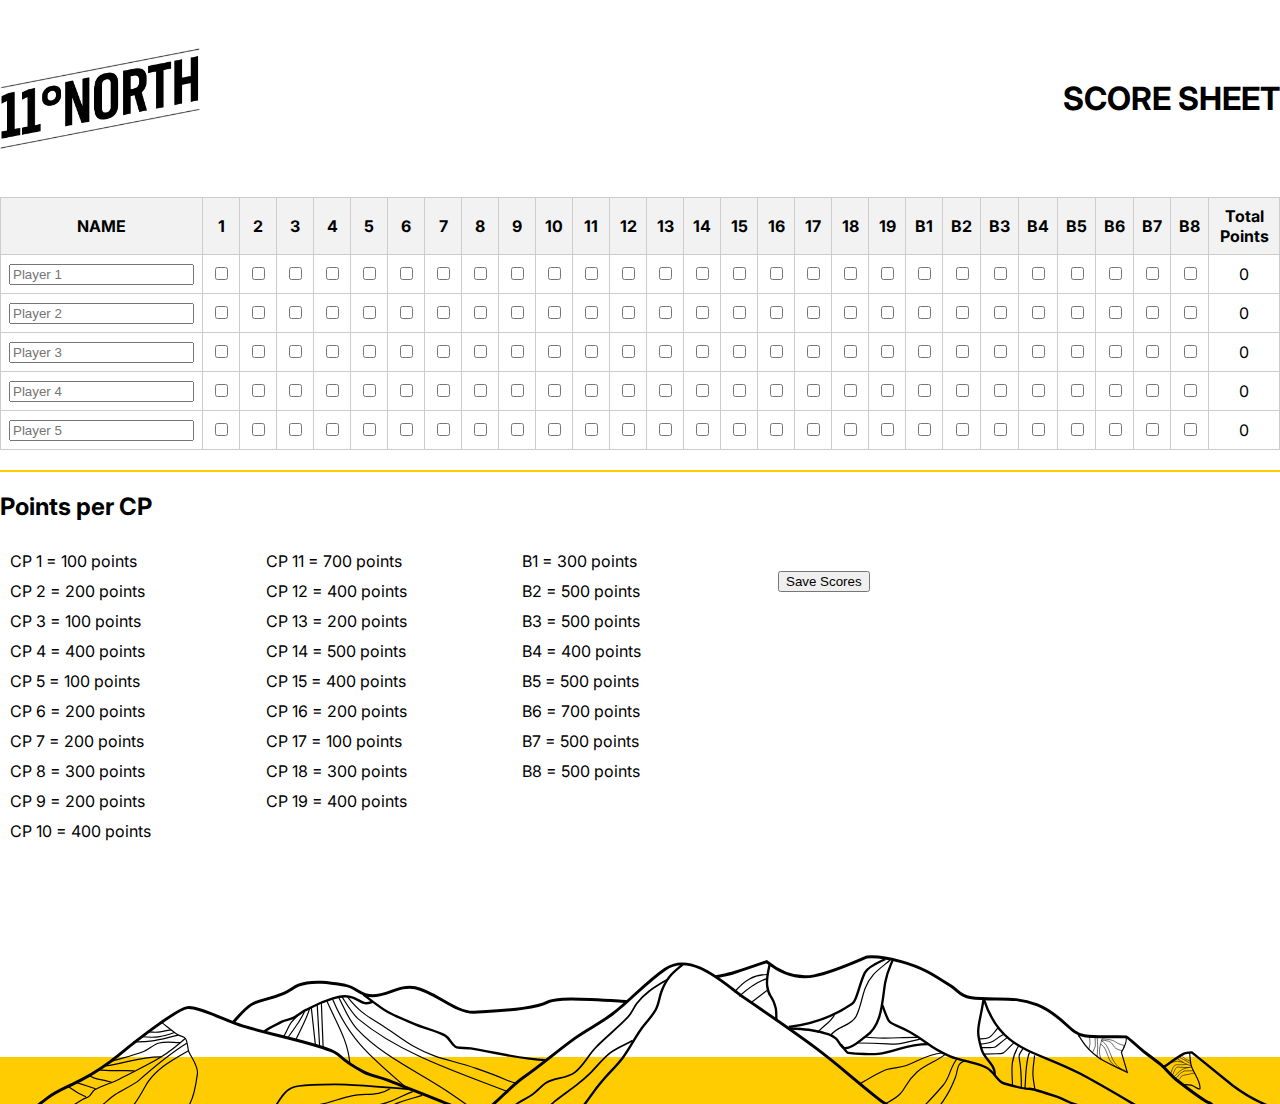
==== commit 01ce33c0: "adding styles to footer" ====
--- a/11N-Score-Sheet.html
+++ b/11N-Score-Sheet.html
@@ -268,6 +268,7 @@
         </section>
 
         <footer id="site-foot">
+            <div class="decorative-square"></div>
             <img src="images/Tacloban-Ridgeline.svg" alt="">
         </footer>
     </main>
--- a/main.css
+++ b/main.css
@@ -67,7 +67,17 @@
     img {
         width: 100%;
         display: block;
-        margin-bottom: -44px;
+        position: relative;
+        bottom: -44px;
+        z-index: 1;
+    }
+
+    .decorative-square {
+        height: 50px;
+        width: 100%;
+        position: relative;
+        background-color: var(--dirt-yellow);
+        bottom: -196px;
     }
 }
 
